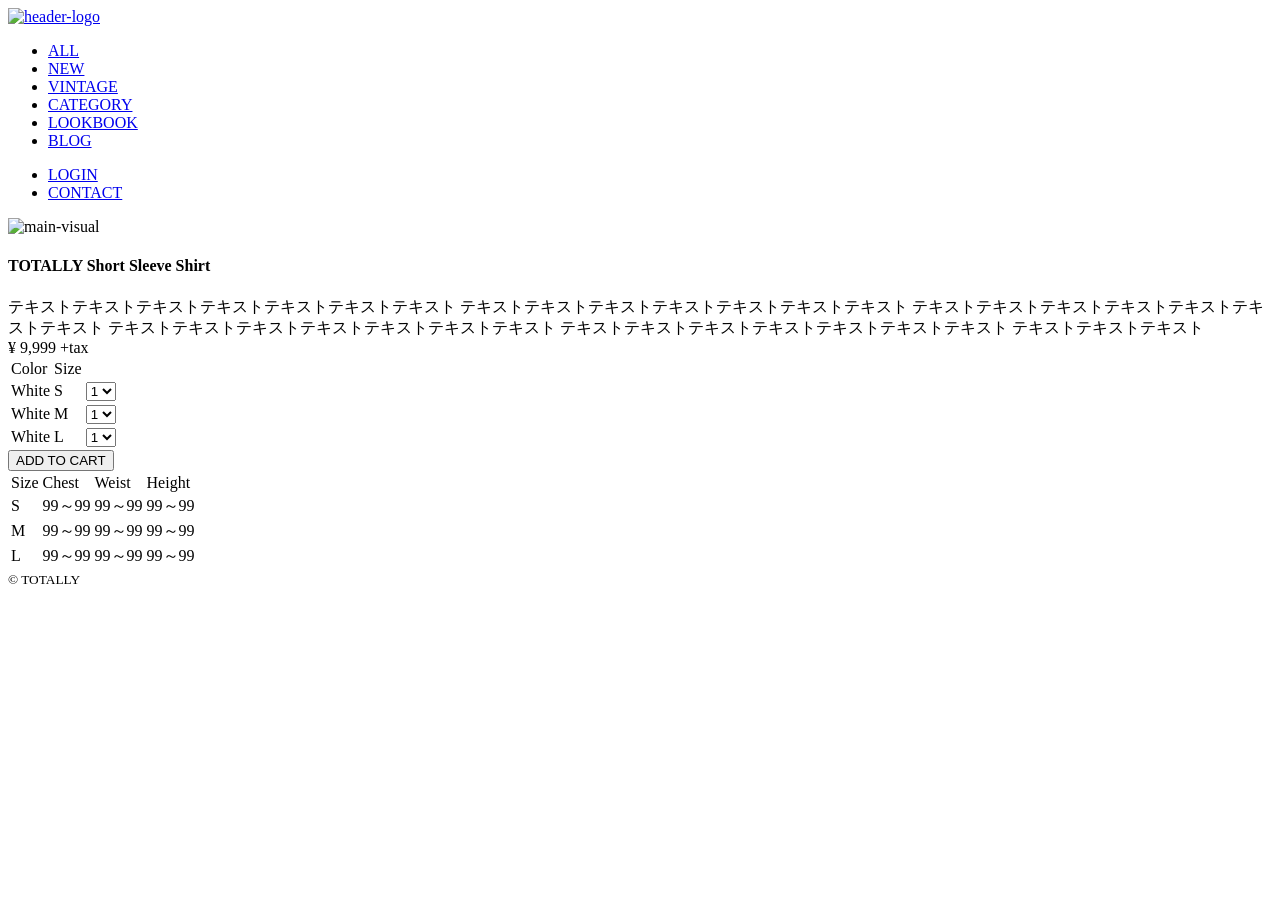
==== index.html @ b780b59c "Create index.html" ====
<!DOCTYPE html>
<html lang="ja">

<head>
    <meta charset="utf-8">
    <title>TOTALLY</title>
    <meta name="viewport" content="width=device-width, initial-scale=1">
    <link rel="shortcut icon" href="img/favicon.ico">
    <link rel="stylesheet" href="https://unpkg.com/ress/dist/ress.min.css">
    <link rel="stylesheet" href="css/style.css">
    <!-- googleフォントでフォントを選んでみましょう！ -->
    <link rel="preconnect" href="https://fonts.googleapis.com">
<link rel="preconnect" href="https://fonts.gstatic.com" crossorigin>
<link href="https://fonts.googleapis.com/css2?family=Fraunces:ital,opsz,wght@0,9..144,100..900;1,9..144,100..900&display=swap" rel="stylesheet">

</head>

<body>
    
    <header>
        <div class="container">
            <div class="header-logo">
                <a href="#"><img src="img/logo.svg" alt="header-logo"></a>
            </div>
            <div class="navi">
                <nav class="nav-right">
                    <ul>
                        <li class="font-1"><a href="#">ALL</a></li>
                        <li class="font-1"><a href="#">NEW</a></li>
                        <li class="font-1"><a href="#">VINTAGE</a></li>
                        <li class="font-1"><a href="#">CATEGORY</a></li>
                        <li class="font-1"> <a href="#">LOOKBOOK</a></li>
                        <li class="font-1"><a href="#">BLOG</a></li>
                    </ul>
                </nav>
                <nav class="nav-left">
                        <ul>
                            <li class="font-1"><a href="#">LOGIN</a></li>
                            <li class="font-1"><a href="#">CONTACT</a></li>
                        </ul>
                    </nav>
            </div>
        </div>
    </header>

    <main>
        <div class="container">

            <div class="content">
                <div class="main-visual"><img src="img/item.jpg" alt="main-visual"></div>
                <div class="content-right">
                    <div class="title"><h4>TOTALLY Short Sleeve Shirt</h4></div>
                    <div class="text">テキストテキストテキストテキストテキストテキストテキスト テキストテキストテキストテキストテキストテキストテキスト テキストテキストテキストテキストテキストテキストテキスト テキストテキストテキストテキストテキストテキストテキスト テキストテキストテキストテキストテキストテキストテキスト テキストテキストテキスト</div>
                    <div class="price">&yen; 9,999 &plus;tax</div>
                    <table class="table-1">
                        <tr>
                            <td>Color</td>
                            <td>Size</td>
                            <td></td>
                        </tr>
                        <tr>
                            <td>White</td>
                            <td>S</td>
                            <td>
                                <select name="" id="">
                                    <option value="1">1</option>
                                    <option value="2">2</option>
                                    <option value="3">3</option>
                                </select>
                            </td>
                        </tr>
                        <tr>
                            <td>White</td>
                            <td>M</td>
                            <td>
                                <select name="" id="">
                                    <option value="1">1</option>
                                    <option value="2">2</option>
                                    <option value="3">3</option>
                                </select>
                            </td>
                        </tr>
                        <tr>
                            <td>White</td>
                            <td>L</td>
                            <td>
                                <select name="" id="">
                                    <option value="1">1</option>
                                    <option value="2">2</option>
                                    <option value="3">3</option>
                                </select>
                            </td>  
                        </tr>
                    </table>

                    <input type="submit" value="ADD TO CART">

                    <table class="table-2">

                        <tr>
                            <td>Size</td>
                            <td>Chest</td>
                            <td>Weist</td>
                            <td>Height</td>
                        </tr>
                        <tr>
                            <td>S</td>
                            <td>99～99</td>
                            <td>99～99</td>
                            <td>99～99</td>
                        </tr>
                        <tr>
                            <td>M</td>
                            <td>99～99</td>
                            <td>99～99</td>
                            <td>99～99</td>
                        </tr>
                        <tr>
                            <td>L</td>
                            <td>99～99</td>
                            <td>99～99</td>
                            <td>99～99</td>
                        </tr>
                    </table>
                </div>
            </div>

        </div>
    </main>

    <footer>
        <div class="container">
            <small>&copy; TOTALLY</small>
        </div>
    </footer>

</body>

</html>
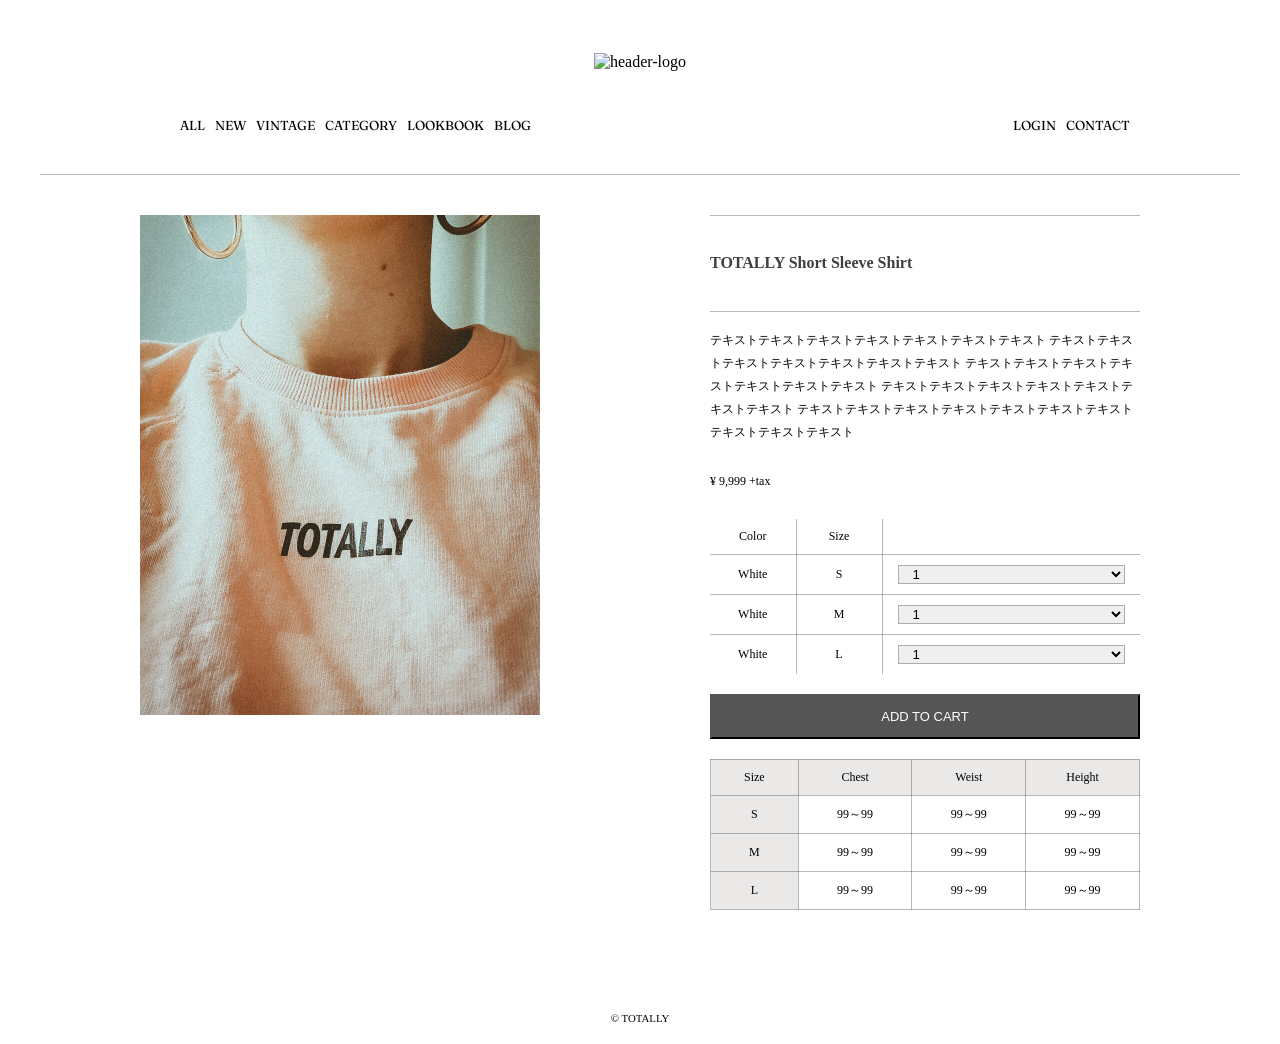
==== commit b12c4cc4: "模写コーディング完了" ====
--- a/index.html
+++ b/index.html
@@ -136,4 +136,4 @@
 
 </body>
 
-</html>
+</html>
--- a/css/style.css
+++ b/css/style.css
@@ -0,0 +1,227 @@
+@charset "UTF-8";
+
+* {
+    list-style: none;
+    
+}
+
+/* common   */
+
+.container {
+    max-width: 1000px;
+    margin: 0 auto;
+    padding: 0 100px;
+}
+
+a {
+    color: black;
+    text-decoration: none;
+}
+
+.font-1 {
+    font-size: 13px;
+    font-family:"Fraunces", serif;
+    font-optical-sizing: auto;
+    font-weight: weight;
+    font-style: normal;
+    font-variation-settings:
+    "SOFT" 0,
+    "WONK" 0;
+} 
+
+
+/* header */
+
+/* header {
+    height: 190px;
+    
+} */
+
+header .container {
+    padding-bottom: 25px;
+    margin-bottom: 40px;
+    border-bottom: 1px solid rgba(63, 63, 63, 0.37);
+}   
+
+.header-logo img{
+    max-width: 110px;
+}
+
+.header-logo {
+    text-align: center;
+    padding: 45px 0 30px 0;
+}
+
+.navi {
+    display: flex;
+    justify-content:space-between
+}
+
+ul {
+    display: flex;
+}
+
+li {
+    margin-right: 10px;
+}
+
+/* main */
+
+.content {
+    display: flex;
+    justify-content: space-between;
+}
+
+.content img {
+    max-width: 100%;
+    height: 500px;
+    object-fit: cover;
+}
+
+.main-visual {
+    width: 50%;
+}
+
+.content-right {
+    width: 43%;
+}
+
+
+.title {
+    padding: 17px 0;
+    margin-bottom: 17px;
+    border-top: 1px solid rgba(63, 63, 63, 0.37);
+    border-bottom: 1px solid rgba(63, 63, 63, 0.37);
+    color: rgb(63, 63, 63);
+}
+
+.text {
+    font-size: 12px;
+    line-height: 23px;
+}
+
+.price {
+    margin: 30px 0;
+    font-size: 12px;
+}
+
+/* table */
+
+table {
+    font-size: 12px;
+    width: 100%;
+    border-collapse: collapse;
+}
+
+table td {
+    padding: 10px 15px;
+    text-align: center;
+    border-right: 1px solid rgba(63, 63, 63, 0.37);
+    border-bottom: 1px solid rgba(63, 63, 63, 0.37);
+}
+
+/* table-1 */
+
+
+.table-1 tr:last-child td {
+    border-bottom: 0;
+}
+
+.table-1 td:last-child {
+    border-right: 0;
+}
+
+.table-1 tr td:nth-child(1) {
+    width: 20%;
+}
+
+.table-1 tr td:nth-child(2) {
+    width: 20%;
+} 
+
+.table-1 tr td:nth-child(3) {
+    width: 60%;
+}
+
+select {
+    width: 100%;
+    padding: 0 10px;
+    appearance: menulist;
+    border: 1px solid rgba(63, 63, 63, 0.37);
+}
+
+
+/* .table-1 おわり */
+
+
+input[type=submit] {
+    width: 100%;
+    padding-top: 13px;
+    padding-bottom: 13px;
+    margin: 20px 0;
+    font-size: 13px;
+    color: white;
+    background-color: rgba(70, 70, 70, 0.918);
+}
+
+/* table-2 */
+
+table:last-child {
+        border: 1px solid rgba(63, 63, 63, 0.37);
+    }
+
+.table-2 {
+    border-collapse: collapse;
+}
+
+.table-2 tr:first-child td, .table-2 tr td:first-child{
+    background-color: rgba(185, 182, 178, 0.301);
+}
+
+/* footer */
+
+footer {
+    font-size: 13px;
+    padding-bottom: 10px;
+    padding-top: 100px;
+    text-align: center;
+}
+
+
+/* レスポンシブ */
+
+@media(max-width:896px) {
+
+    .container {
+        padding: 0 50px;
+
+    }
+
+    header .container {    
+        margin-bottom: 0;
+        border-bottom: 0px solid rgba(63, 63, 63, 0.37);
+    }
+
+    .navi {
+        overflow-x: scroll;
+    }
+
+    .content {
+        flex-direction: column;
+    }
+
+    .main-visual {
+        width: 100%;
+    }
+
+    .content img {
+        height: 960px;
+    
+    }
+
+    .content-right {
+    width: 100%;
+}
+
+
+}
